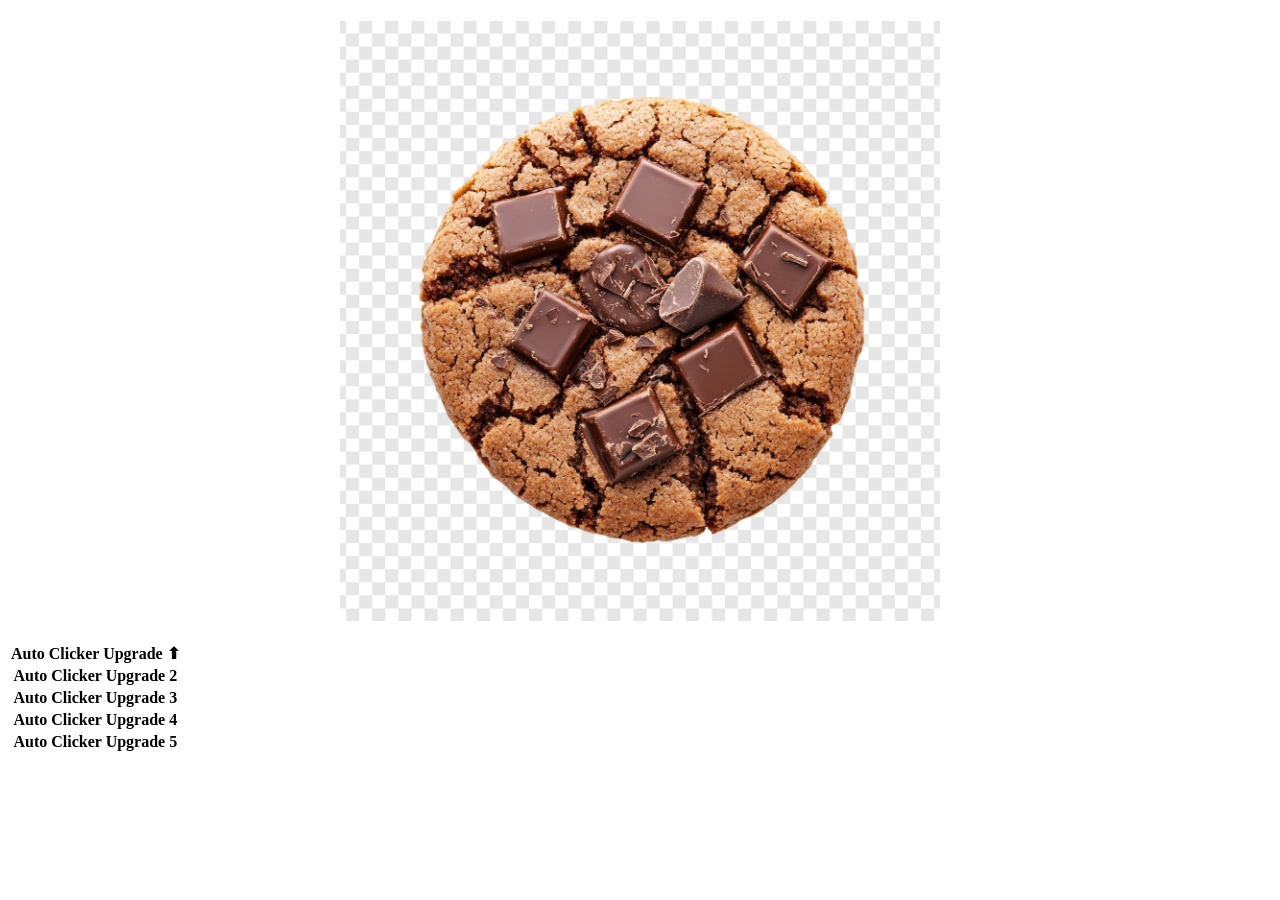
==== cookie.html @ 3611a035 "change css" ====
<!DOCTYPE html>
<html>
<head>
    <link rel="stylesheet" href="main.css">
<title>Cookie Clicker</title>
</head>
<body>

    <div id="cookie">
        <H1 id="score"></H1>
        <img class="picture" src="picture/cookie2.jpg" alt="Cookie">
    </div>
    <div id="store">
<table>
  <tr>
    <th id="Item1">Auto Clicker Upgrade &#x2B06;</th></tr>
    <th id="Item2">Auto Clicker Upgrade 2</th></tr>
    <th id="Item3">Auto Clicker Upgrade 3</th></tr>
    <th id="Item4">Auto Clicker Upgrade 4</th></tr>
    <th id="Item5">Auto Clicker Upgrade 5</th></tr>
  </tr>
</table>
    </div>
    <script src="/game.js"></script>
</body>
</html>
---- main.css ----
.picture {
  display: block;
  margin: 0 auto;
  width: 600px;
  height: 600px;
}

#score {
  text-align: center;
}

#store {
  text-align: center;
  margin-top: 20px;
}
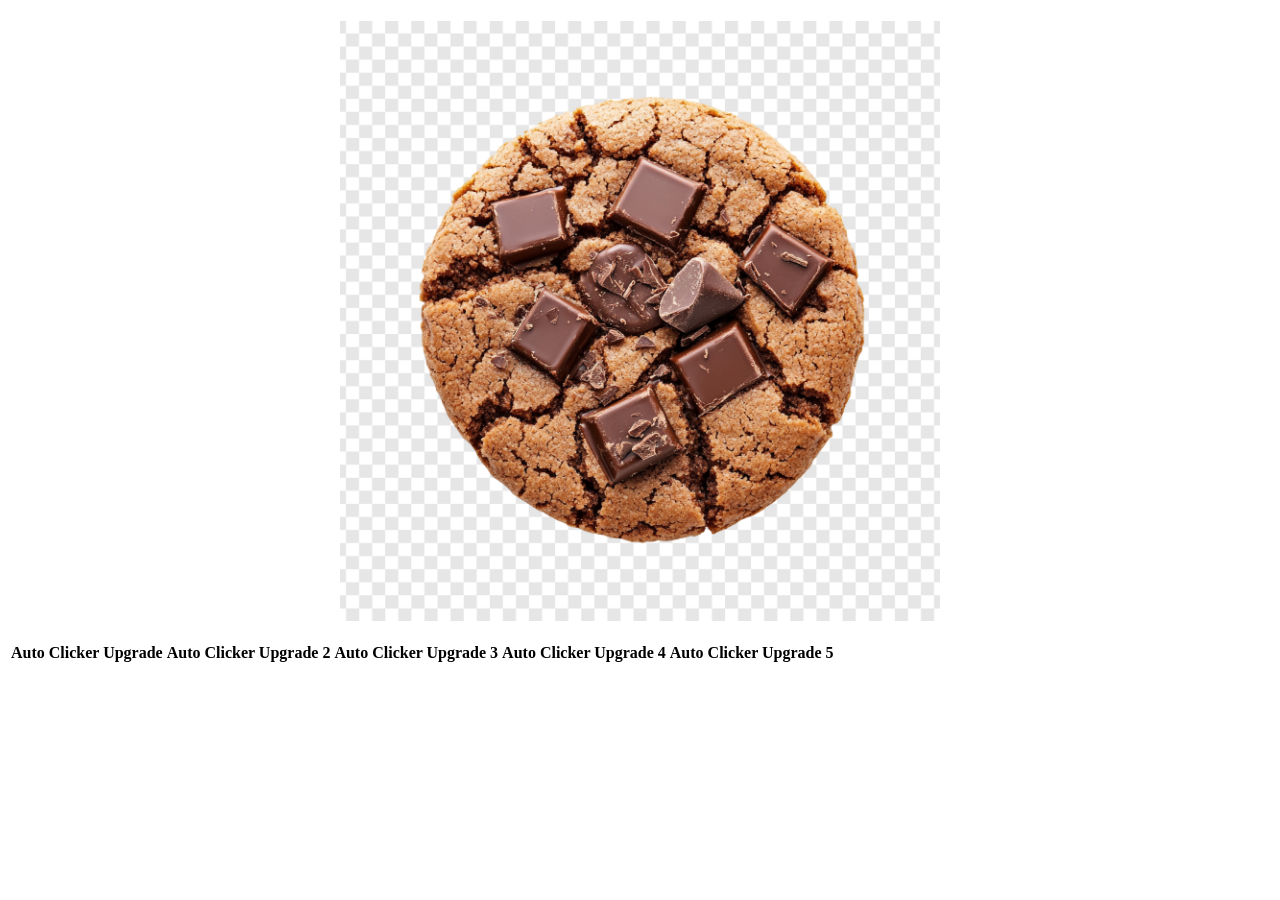
==== commit 715b60ad: "Merge branch 'main' of https://github.com/rtz2026/cookie-clicker" ====
--- a/cookie.html
+++ b/cookie.html
@@ -13,11 +13,11 @@
     <div id="store">
 <table>
   <tr>
-    <th id="Item1">Auto Clicker Upgrade &#x2B06;</th></tr>
-    <th id="Item2">Auto Clicker Upgrade 2</th></tr>
-    <th id="Item3">Auto Clicker Upgrade 3</th></tr>
-    <th id="Item4">Auto Clicker Upgrade 4</th></tr>
-    <th id="Item5">Auto Clicker Upgrade 5</th></tr>
+    <th id="Item1">Auto Clicker Upgrade</th>
+    <th id="Item2">Auto Clicker Upgrade 2</th>
+    <th id="Item3">Auto Clicker Upgrade 3</th>
+    <th id="Item4">Auto Clicker Upgrade 4</th>
+    <th id="Item5">Auto Clicker Upgrade 5</th>
   </tr>
 </table>
     </div>
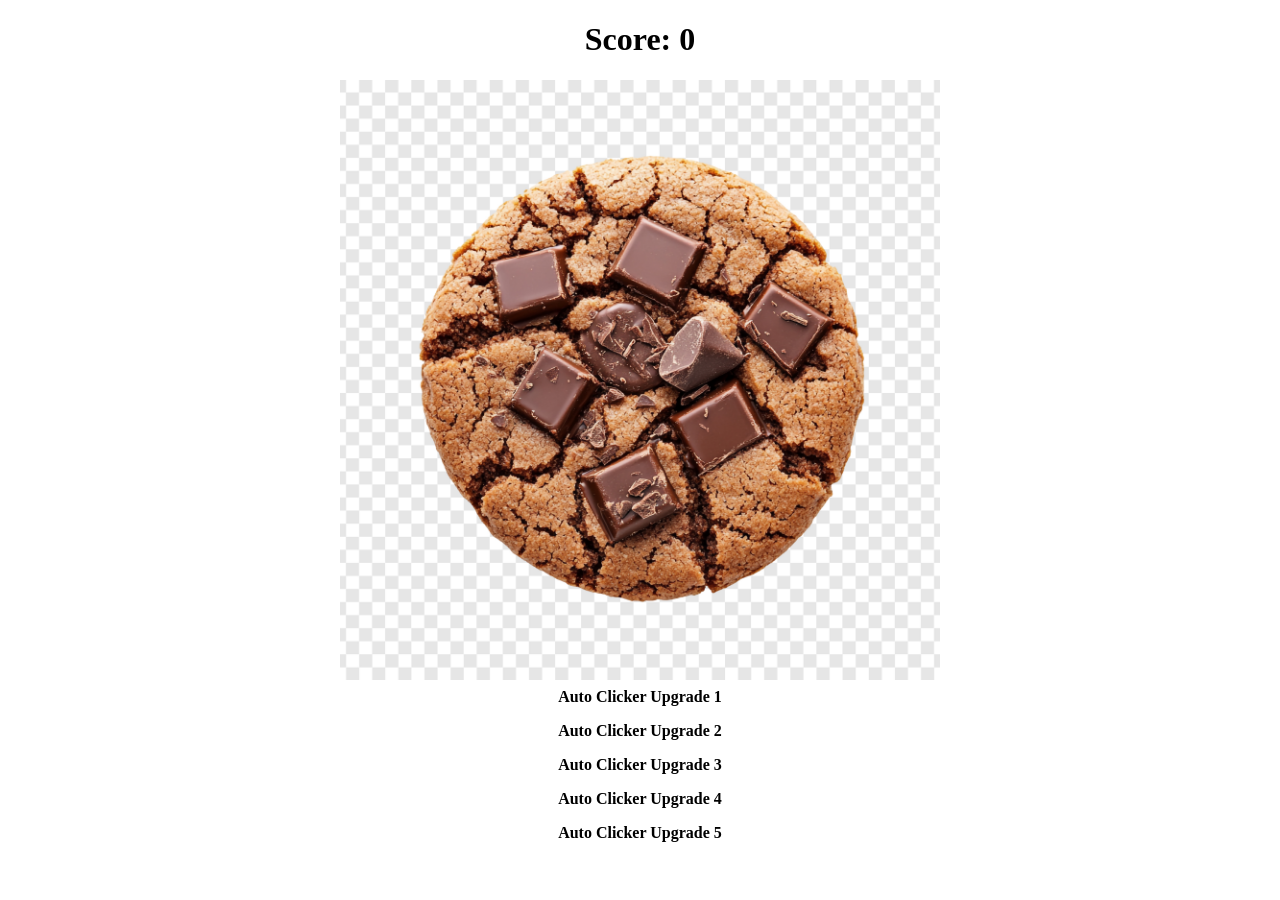
==== commit 47871427: "changed css" ====
--- a/cookie.html
+++ b/cookie.html
@@ -10,17 +10,15 @@
         <H1 id="score"></H1>
         <img class="picture" src="picture/cookie2.jpg" alt="Cookie">
     </div>
-    <div id="store">
-<table>
-  <tr>
-    <th id="Item1">Auto Clicker Upgrade</th>
-    <th id="Item2">Auto Clicker Upgrade 2</th>
-    <th id="Item3">Auto Clicker Upgrade 3</th>
-    <th id="Item4">Auto Clicker Upgrade 4</th>
-    <th id="Item5">Auto Clicker Upgrade 5</th>
-  </tr>
-</table>
-    </div>
+<div id="store">
+  <table>
+    <tr><th id="Item1">Auto Clicker Upgrade 1</th></tr>
+    <tr><th id="Item2">Auto Clicker Upgrade 2</th></tr>
+    <tr><th id="Item3">Auto Clicker Upgrade 3</th></tr>
+    <tr><th id="Item4">Auto Clicker Upgrade 4</th></tr>
+    <tr><th id="Item5">Auto Clicker Upgrade 5</th></tr>
+  </table>
+</div>
     <script src="/game.js"></script>
 </body>
 </html>
--- a/main.css
+++ b/main.css
@@ -10,6 +10,15 @@
 }
 
 #store {
-  text-align: center;
-  margin-top: 20px;
+  display: flex;
+  justify-content: center; /* vízszintesen középre */
+}
+
+#store table {
+  border-collapse: collapse; /* opcionális, hogy ne legyen dupla vonal */
+}
+
+#store th {
+  text-align: center; /* szöveget középre a cellában */
+  padding: 8px 16px;  /* opcionális, hogy legyen szellősebb */
 }
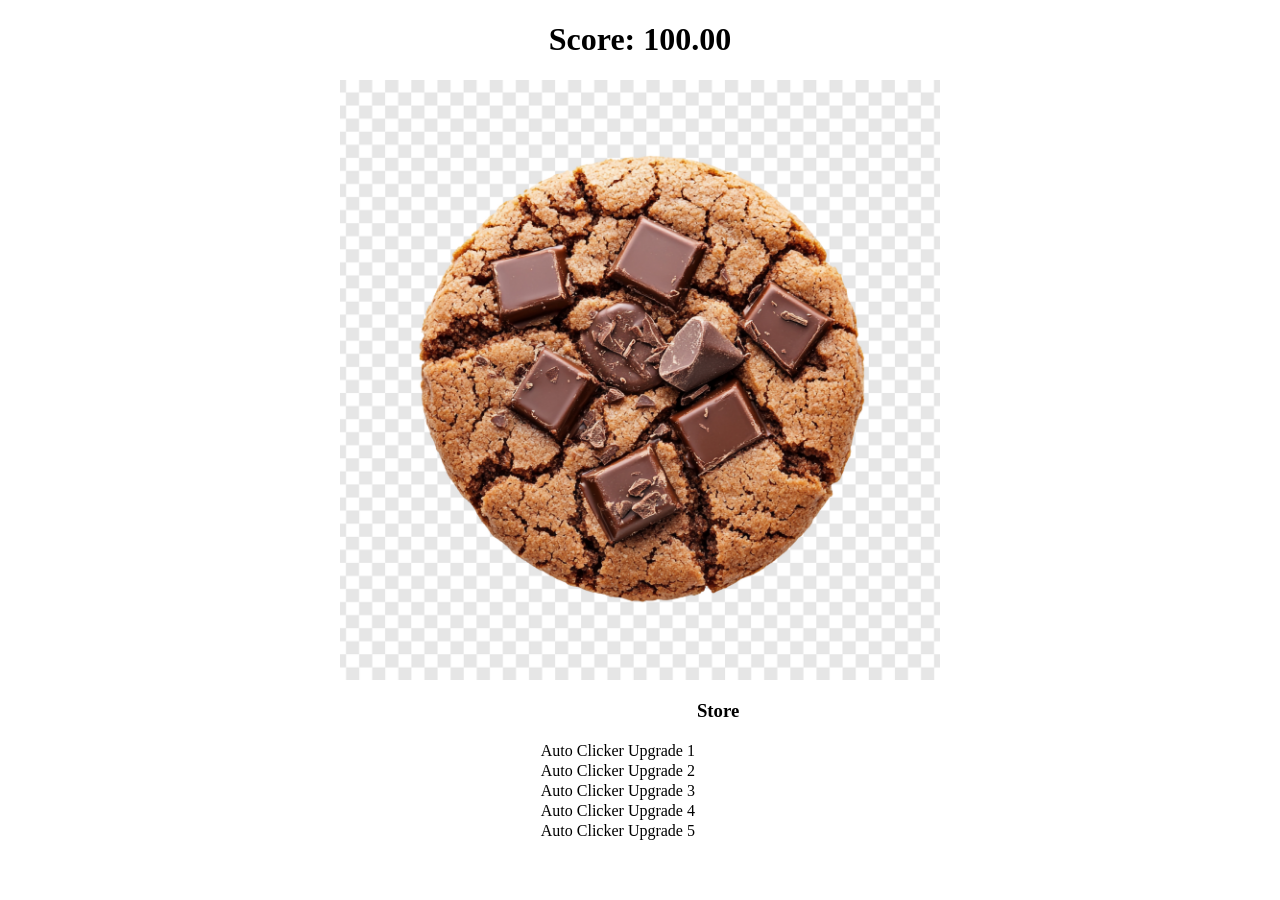
==== commit a343327c: "add store header" ====
--- a/cookie.html
+++ b/cookie.html
@@ -12,11 +12,12 @@
     </div>
 <div id="store">
   <table>
-    <tr><th id="Item1">Auto Clicker Upgrade 1</th></tr>
-    <tr><th id="Item2">Auto Clicker Upgrade 2</th></tr>
-    <tr><th id="Item3">Auto Clicker Upgrade 3</th></tr>
-    <tr><th id="Item4">Auto Clicker Upgrade 4</th></tr>
-    <tr><th id="Item5">Auto Clicker Upgrade 5</th></tr>
+    <th><td><h3>Store</h3></td></th>
+    <tr><td id="Item1">Auto Clicker Upgrade 1</td></tr>
+    <tr><td id="Item2">Auto Clicker Upgrade 2</td></tr>
+    <tr><td id="Item3">Auto Clicker Upgrade 3</td></tr>
+    <tr><td id="Item4">Auto Clicker Upgrade 4</td></tr>
+    <tr><td id="Item5">Auto Clicker Upgrade 5</td></tr>
   </table>
 </div>
     <script src="/game.js"></script>
--- a/main.css
+++ b/main.css
@@ -11,14 +11,14 @@
 
 #store {
   display: flex;
-  justify-content: center; /* vízszintesen középre */
+  justify-content: center;
 }
 
 #store table {
-  border-collapse: collapse; /* opcionális, hogy ne legyen dupla vonal */
+  border-collapse: collapse;
 }
 
 #store th {
-  text-align: center; /* szöveget középre a cellában */
-  padding: 8px 16px;  /* opcionális, hogy legyen szellősebb */
+  text-align: center;
+  padding: 8px 16px;
 }
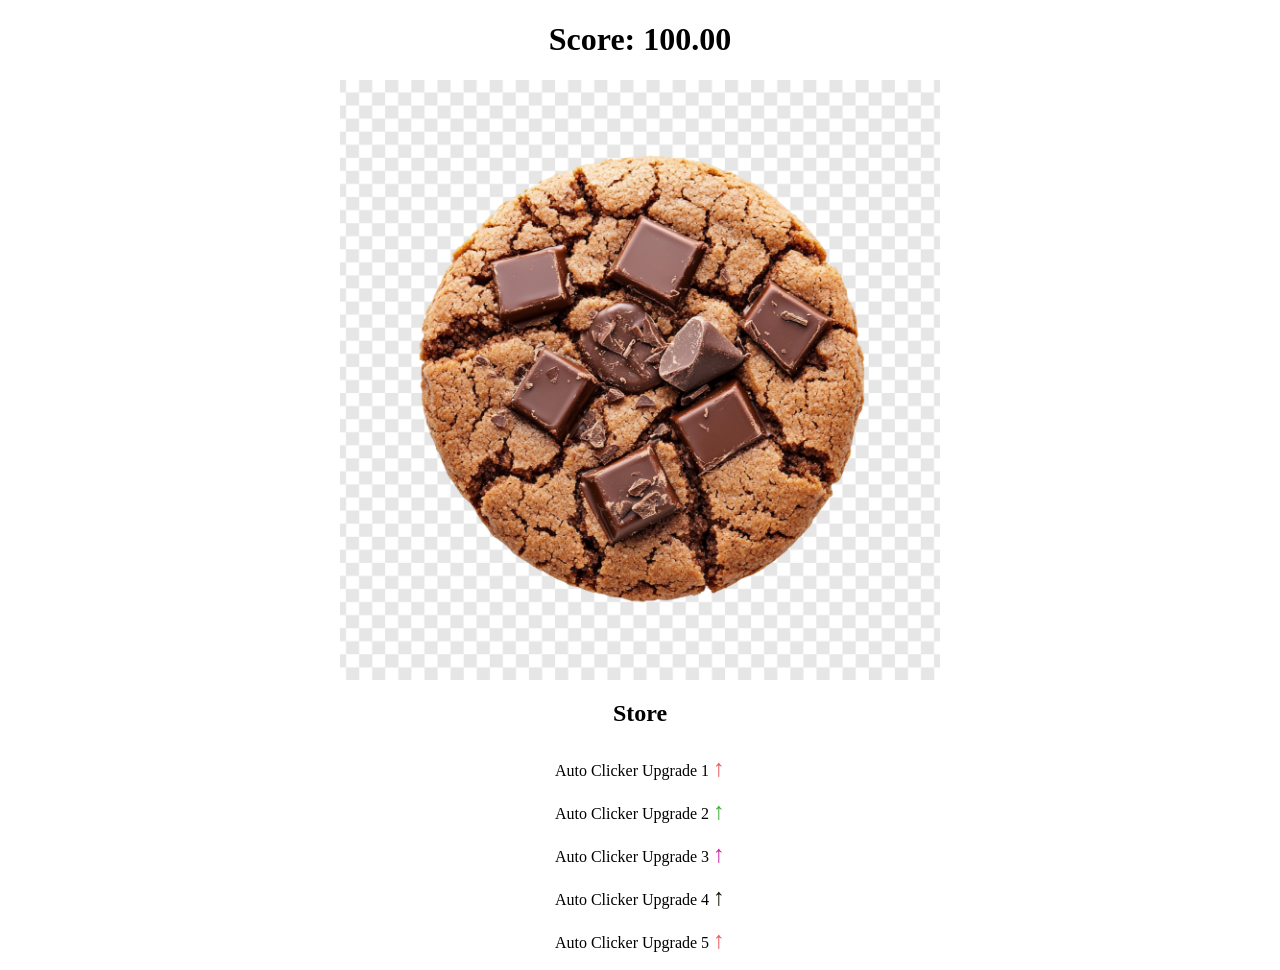
==== commit 6f16b091: "changed css" ====
--- a/cookie.html
+++ b/cookie.html
@@ -10,14 +10,14 @@
         <H1 id="score"></H1>
         <img class="picture" src="picture/cookie2.jpg" alt="Cookie">
     </div>
+    <h2>Store</h2>
 <div id="store">
   <table>
-    <th><td><h3>Store</h3></td></th>
-    <tr><td id="Item1">Auto Clicker Upgrade 1</td></tr>
-    <tr><td id="Item2">Auto Clicker Upgrade 2</td></tr>
-    <tr><td id="Item3">Auto Clicker Upgrade 3</td></tr>
-    <tr><td id="Item4">Auto Clicker Upgrade 4</td></tr>
-    <tr><td id="Item5">Auto Clicker Upgrade 5</td></tr>
+    <tr><td id="Item1">Auto Clicker Upgrade 1 <span class="arrow1">&uarr;</span></td></tr>
+    <tr><td id="Item2">Auto Clicker Upgrade 2 <span class="arrow2">&uarr;</span></td></tr>
+    <tr><td id="Item3">Auto Clicker Upgrade 3 <span class="arrow3">&uarr;</span></td></tr>
+    <tr><td id="Item4">Auto Clicker Upgrade 4 <span class="arrow4">&uarr;</span></td></tr>
+    <tr><td id="Item5">Auto Clicker Upgrade 5 <span class="arrow5">&uarr;</span></td></tr>
   </table>
 </div>
     <script src="/game.js"></script>
--- a/main.css
+++ b/main.css
@@ -18,7 +18,42 @@
   border-collapse: collapse;
 }
 
-#store th {
+#store td {
   text-align: center;
   padding: 8px 16px;
-}+}
+
+h2 {
+  text-align: center;
+}
+
+.arrow1 {
+  color: rgb(233, 91, 91);
+  font-weight: bold;
+  font-size: 24px;
+}
+
+.arrow2 {
+  color: rgb(61, 173, 51);
+  font-weight: bold;
+  font-size: 24px;
+}
+
+.arrow3 {
+  color: rgb(199, 41, 165);
+  font-weight: bold;
+  font-size: 24px;
+
+}
+
+.arrow4 {
+  color: rgb(21, 22, 3);
+  font-weight: bold;
+  font-size: 24px;
+}
+
+.arrow5 {
+  color: rgb(233, 91, 91);
+  font-weight: bold;
+  font-size: 24px;
+}
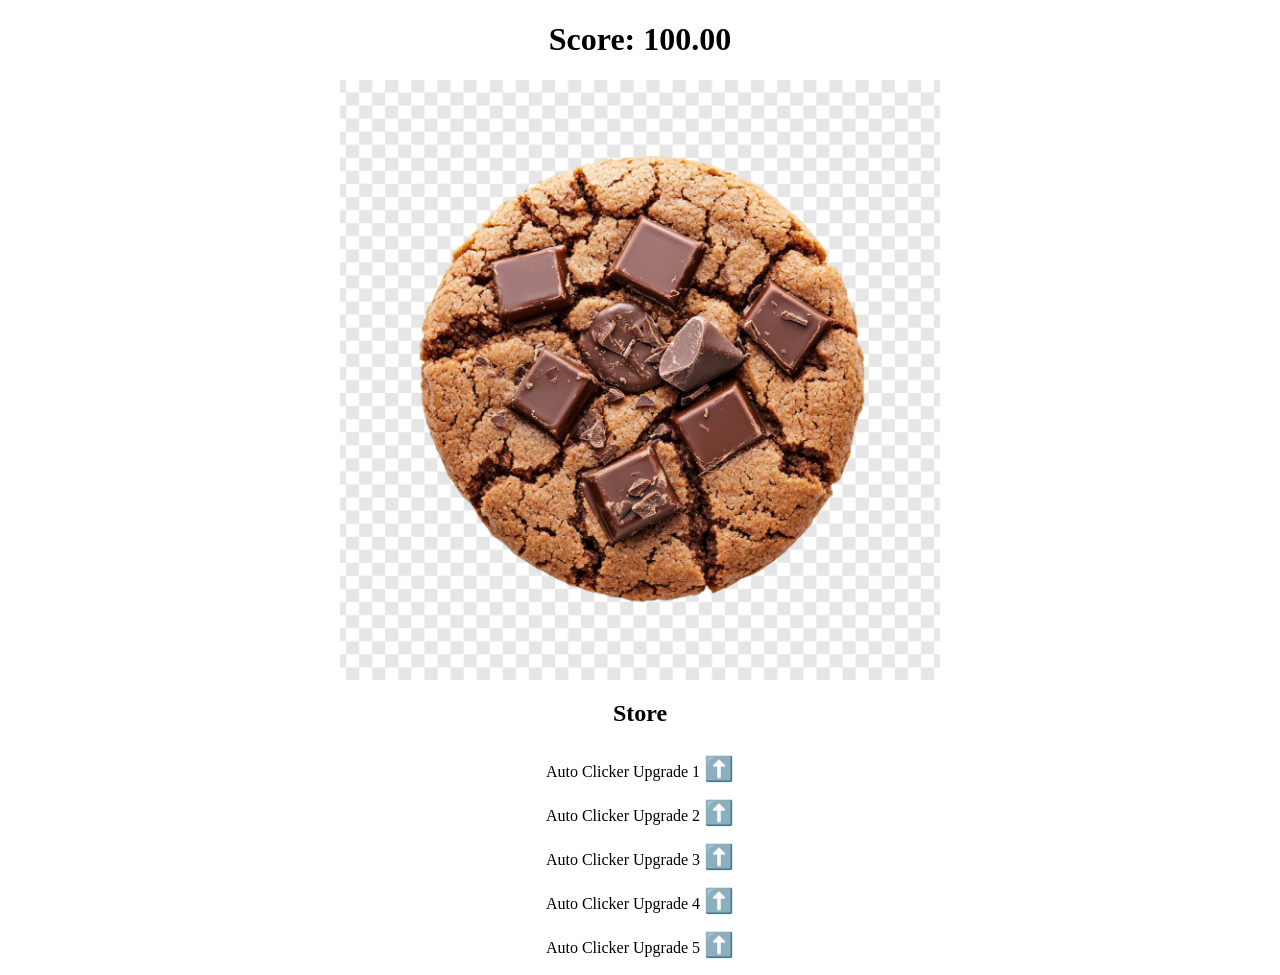
==== commit 0dc28d87: "change the arrow" ====
--- a/cookie.html
+++ b/cookie.html
@@ -13,11 +13,11 @@
     <h2>Store</h2>
 <div id="store">
   <table>
-    <tr><td id="Item1">Auto Clicker Upgrade 1 <span class="arrow1">&uarr;</span></td></tr>
-    <tr><td id="Item2">Auto Clicker Upgrade 2 <span class="arrow2">&uarr;</span></td></tr>
-    <tr><td id="Item3">Auto Clicker Upgrade 3 <span class="arrow3">&uarr;</span></td></tr>
-    <tr><td id="Item4">Auto Clicker Upgrade 4 <span class="arrow4">&uarr;</span></td></tr>
-    <tr><td id="Item5">Auto Clicker Upgrade 5 <span class="arrow5">&uarr;</span></td></tr>
+    <tr><td id="Item1">Auto Clicker Upgrade 1 <span class="arrow1">⬆️</span></td></tr>
+    <tr><td id="Item2">Auto Clicker Upgrade 2 <span class="arrow2">⬆️</span></td></tr>
+    <tr><td id="Item3">Auto Clicker Upgrade 3 <span class="arrow3">⬆️</span></td></tr>
+    <tr><td id="Item4">Auto Clicker Upgrade 4 <span class="arrow4">⬆️</span></td></tr>
+    <tr><td id="Item5">Auto Clicker Upgrade 5 <span class="arrow5">⬆️</span></td></tr>
   </table>
 </div>
     <script src="/game.js"></script>
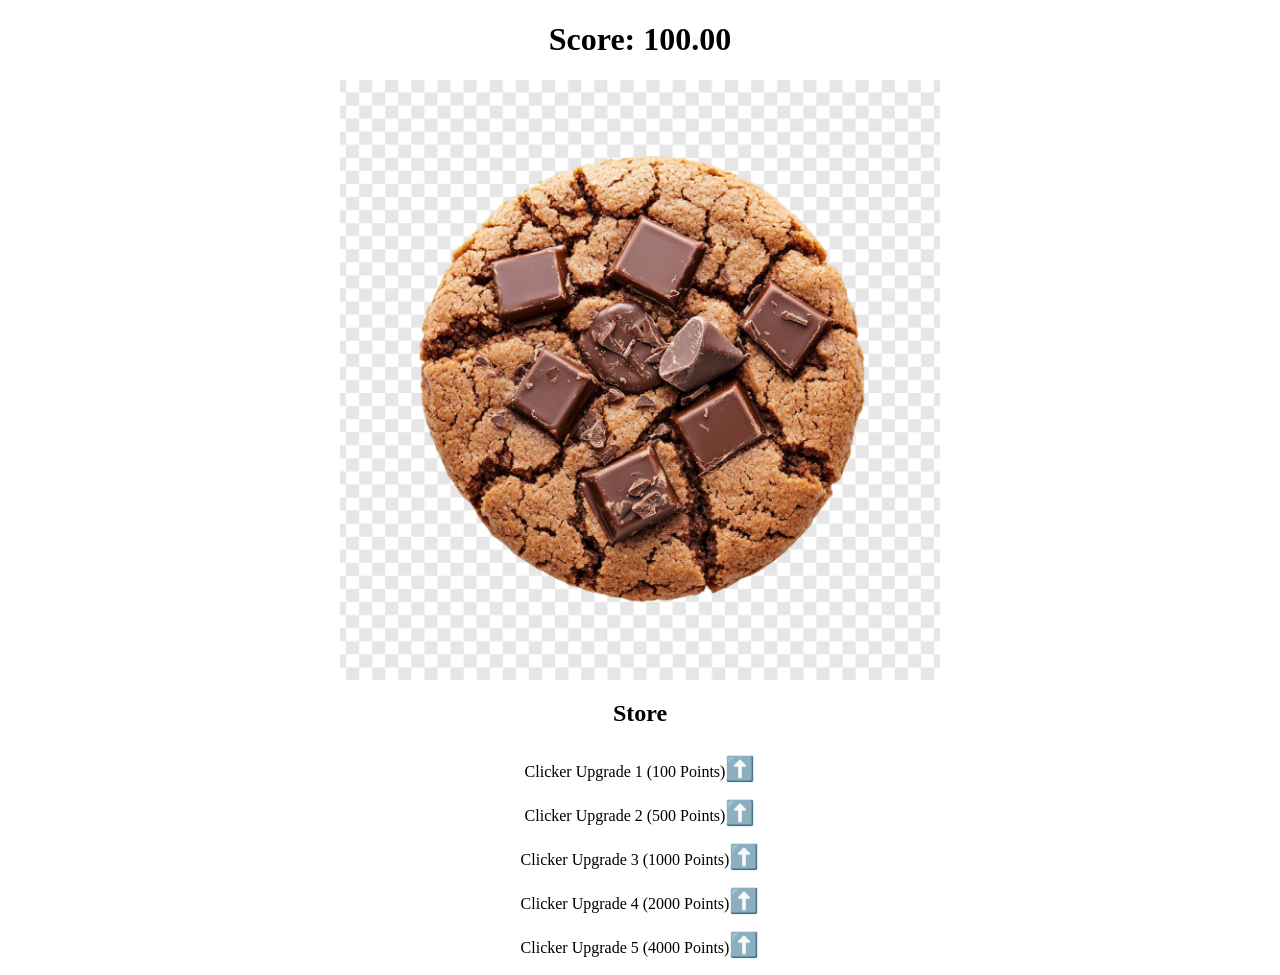
==== commit 306c4213: "Adding pointings" ====
--- a/cookie.html
+++ b/cookie.html
@@ -13,11 +13,11 @@
     <h2>Store</h2>
 <div id="store">
   <table>
-    <tr><td id="Item1">Auto Clicker Upgrade 1 <span class="arrow1">⬆️</span></td></tr>
-    <tr><td id="Item2">Auto Clicker Upgrade 2 <span class="arrow2">⬆️</span></td></tr>
-    <tr><td id="Item3">Auto Clicker Upgrade 3 <span class="arrow3">⬆️</span></td></tr>
-    <tr><td id="Item4">Auto Clicker Upgrade 4 <span class="arrow4">⬆️</span></td></tr>
-    <tr><td id="Item5">Auto Clicker Upgrade 5 <span class="arrow5">⬆️</span></td></tr>
+    <tr><td id="Item1">Clicker Upgrade 1 (100 Points)<span class="arrow1">⬆️</span></td></tr>
+    <tr><td id="Item2">Clicker Upgrade 2 (500 Points)<span class="arrow2">⬆️</span></td></tr>
+    <tr><td id="Item3">Clicker Upgrade 3 (1000 Points)<span class="arrow3">⬆️</span></td></tr>
+    <tr><td id="Item4">Clicker Upgrade 4 (2000 Points)<span class="arrow4">⬆️</span></td></tr>
+    <tr><td id="Item5">Clicker Upgrade 5 (4000 Points)<span class="arrow5">⬆️</span></td></tr>
   </table>
 </div>
     <script src="/game.js"></script>
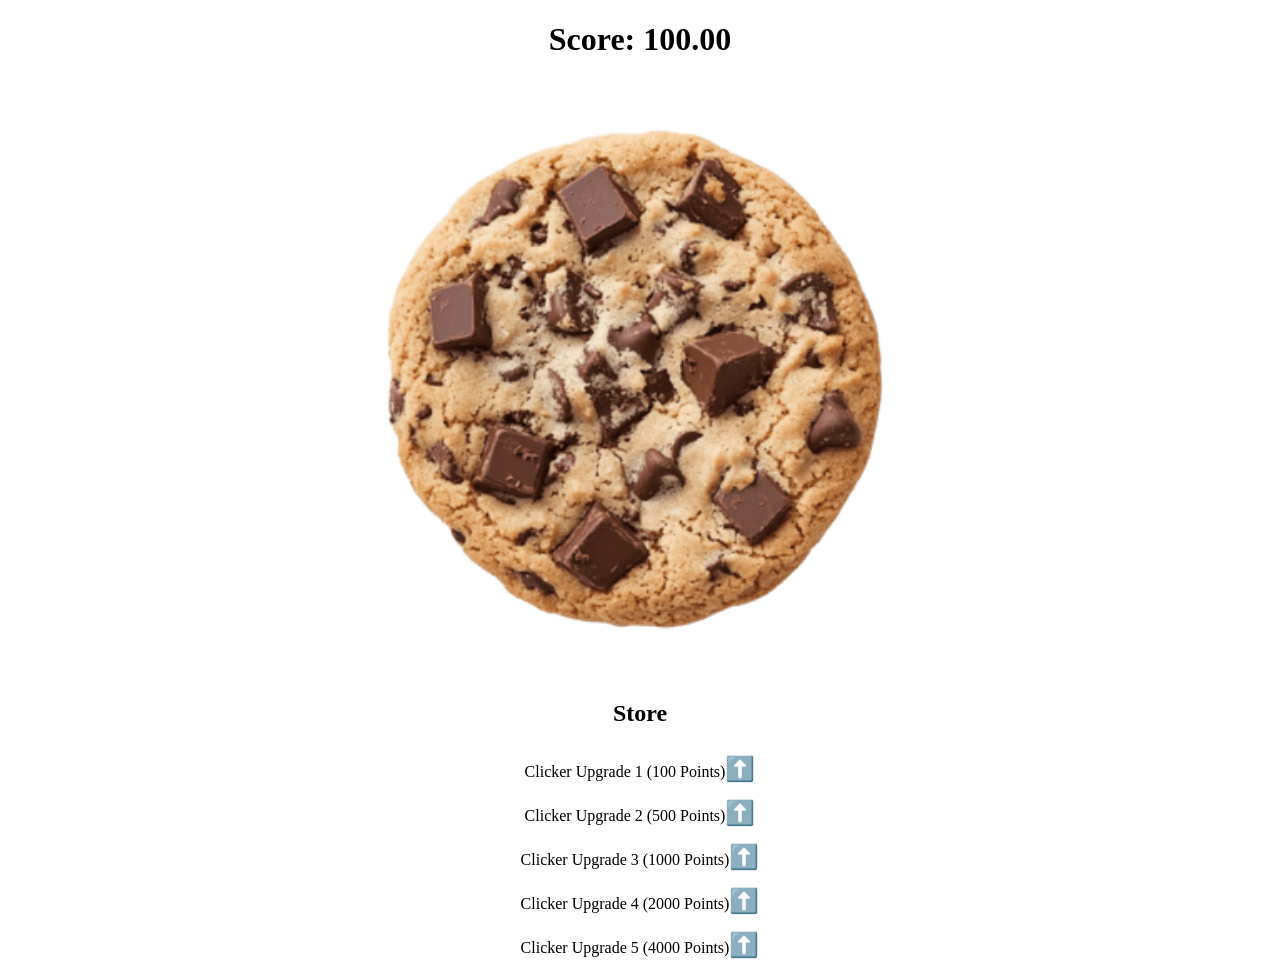
==== commit a7439cb7: "image change" ====
--- a/cookie.html
+++ b/cookie.html
@@ -8,7 +8,7 @@
 
     <div id="cookie">
         <H1 id="score"></H1>
-        <img class="picture" src="picture/cookie2.jpg" alt="Cookie">
+        <img class="picture" src="picture/cookie.png" alt="Cookie">
     </div>
     <h2>Store</h2>
 <div id="store">
